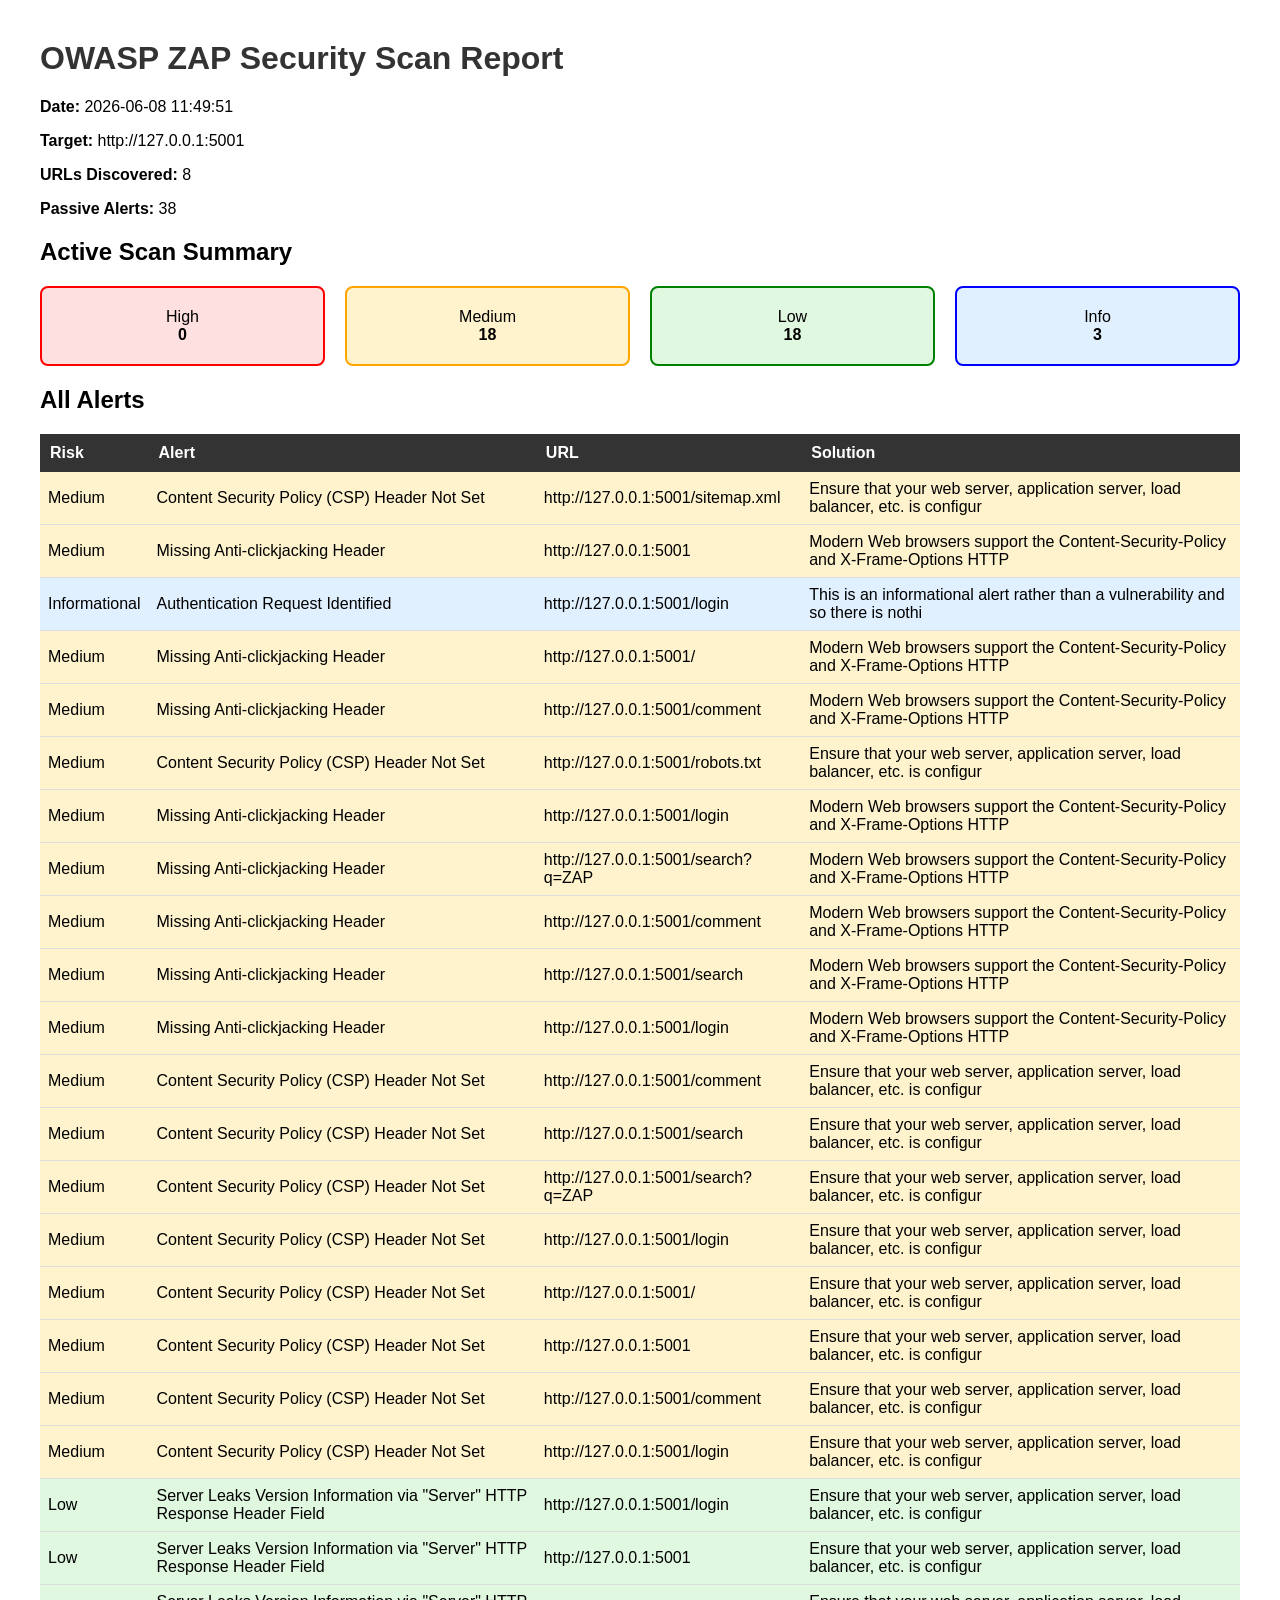
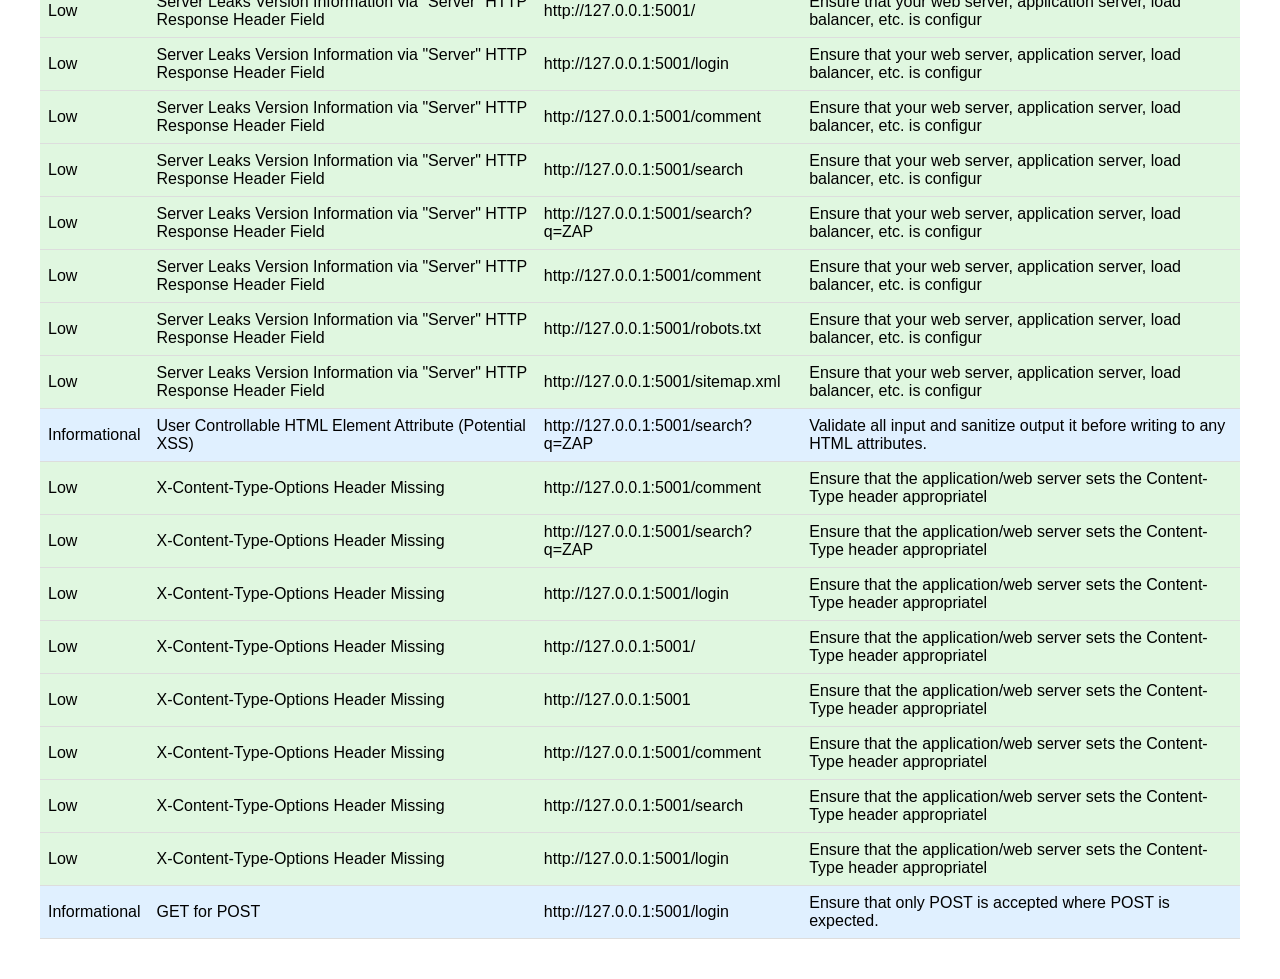
==== reports/scan_report.html @ 9ad348c2 "OWASP ZAP Security Dashboard - Complete Project" ====
<!DOCTYPE html>
    <html>
    <head>
        <title>ZAP Scan Report</title>
        <style>
            body { font-family: Arial; margin: 40px; }
            h1 { color: #333; }
            .summary { display: flex; gap: 20px; margin: 20px 0; }
            .box { padding: 20px; border-radius: 8px; text-align: center; flex: 1; }
            .high   { background: #ffe0e0; border: 2px solid red; }
            .medium { background: #fff3cd; border: 2px solid orange; }
            .low    { background: #e0f7e0; border: 2px solid green; }
            .info   { background: #e0f0ff; border: 2px solid blue; }
            table { width: 100%; border-collapse: collapse; margin-top: 20px; }
            th { background: #333; color: white; padding: 10px; text-align: left; }
            td { padding: 8px; border-bottom: 1px solid #ddd; }
            .row-High          { background: #ffe0e0; }
            .row-Medium        { background: #fff3cd; }
            .row-Low           { background: #e0f7e0; }
            .row-Informational { background: #e0f0ff; }
        </style>
    </head>
    <body>
        <h1>OWASP ZAP Security Scan Report</h1>
        <p><strong>Date:</strong> 2026-06-08 11:49:51</p>
        <p><strong>Target:</strong> http://127.0.0.1:5001</p>
        <p><strong>URLs Discovered:</strong> 8</p>
        <p><strong>Passive Alerts:</strong> 38</p>

        <h2>Active Scan Summary</h2>
        <div class="summary">
            <div class="box high">High<br><strong>0</strong></div>
            <div class="box medium">Medium<br><strong>18</strong></div>
            <div class="box low">Low<br><strong>18</strong></div>
            <div class="box info">Info<br><strong>3</strong></div>
        </div>

        <h2>All Alerts</h2>
        <table>
            <tr>
                <th>Risk</th>
                <th>Alert</th>
                <th>URL</th>
                <th>Solution</th>
            </tr>
            
            <tr class="row-Medium">
                <td>Medium</td>
                <td>Content Security Policy (CSP) Header Not Set</td>
                <td>http://127.0.0.1:5001/sitemap.xml</td>
                <td>Ensure that your web server, application server, load balancer, etc. is configur</td>
            </tr>
            <tr class="row-Medium">
                <td>Medium</td>
                <td>Missing Anti-clickjacking Header</td>
                <td>http://127.0.0.1:5001</td>
                <td>Modern Web browsers support the Content-Security-Policy and X-Frame-Options HTTP</td>
            </tr>
            <tr class="row-Informational">
                <td>Informational</td>
                <td>Authentication Request Identified</td>
                <td>http://127.0.0.1:5001/login</td>
                <td>This is an informational alert rather than a vulnerability and so there is nothi</td>
            </tr>
            <tr class="row-Medium">
                <td>Medium</td>
                <td>Missing Anti-clickjacking Header</td>
                <td>http://127.0.0.1:5001/</td>
                <td>Modern Web browsers support the Content-Security-Policy and X-Frame-Options HTTP</td>
            </tr>
            <tr class="row-Medium">
                <td>Medium</td>
                <td>Missing Anti-clickjacking Header</td>
                <td>http://127.0.0.1:5001/comment</td>
                <td>Modern Web browsers support the Content-Security-Policy and X-Frame-Options HTTP</td>
            </tr>
            <tr class="row-Medium">
                <td>Medium</td>
                <td>Content Security Policy (CSP) Header Not Set</td>
                <td>http://127.0.0.1:5001/robots.txt</td>
                <td>Ensure that your web server, application server, load balancer, etc. is configur</td>
            </tr>
            <tr class="row-Medium">
                <td>Medium</td>
                <td>Missing Anti-clickjacking Header</td>
                <td>http://127.0.0.1:5001/login</td>
                <td>Modern Web browsers support the Content-Security-Policy and X-Frame-Options HTTP</td>
            </tr>
            <tr class="row-Medium">
                <td>Medium</td>
                <td>Missing Anti-clickjacking Header</td>
                <td>http://127.0.0.1:5001/search?q=ZAP</td>
                <td>Modern Web browsers support the Content-Security-Policy and X-Frame-Options HTTP</td>
            </tr>
            <tr class="row-Medium">
                <td>Medium</td>
                <td>Missing Anti-clickjacking Header</td>
                <td>http://127.0.0.1:5001/comment</td>
                <td>Modern Web browsers support the Content-Security-Policy and X-Frame-Options HTTP</td>
            </tr>
            <tr class="row-Medium">
                <td>Medium</td>
                <td>Missing Anti-clickjacking Header</td>
                <td>http://127.0.0.1:5001/search</td>
                <td>Modern Web browsers support the Content-Security-Policy and X-Frame-Options HTTP</td>
            </tr>
            <tr class="row-Medium">
                <td>Medium</td>
                <td>Missing Anti-clickjacking Header</td>
                <td>http://127.0.0.1:5001/login</td>
                <td>Modern Web browsers support the Content-Security-Policy and X-Frame-Options HTTP</td>
            </tr>
            <tr class="row-Medium">
                <td>Medium</td>
                <td>Content Security Policy (CSP) Header Not Set</td>
                <td>http://127.0.0.1:5001/comment</td>
                <td>Ensure that your web server, application server, load balancer, etc. is configur</td>
            </tr>
            <tr class="row-Medium">
                <td>Medium</td>
                <td>Content Security Policy (CSP) Header Not Set</td>
                <td>http://127.0.0.1:5001/search</td>
                <td>Ensure that your web server, application server, load balancer, etc. is configur</td>
            </tr>
            <tr class="row-Medium">
                <td>Medium</td>
                <td>Content Security Policy (CSP) Header Not Set</td>
                <td>http://127.0.0.1:5001/search?q=ZAP</td>
                <td>Ensure that your web server, application server, load balancer, etc. is configur</td>
            </tr>
            <tr class="row-Medium">
                <td>Medium</td>
                <td>Content Security Policy (CSP) Header Not Set</td>
                <td>http://127.0.0.1:5001/login</td>
                <td>Ensure that your web server, application server, load balancer, etc. is configur</td>
            </tr>
            <tr class="row-Medium">
                <td>Medium</td>
                <td>Content Security Policy (CSP) Header Not Set</td>
                <td>http://127.0.0.1:5001/</td>
                <td>Ensure that your web server, application server, load balancer, etc. is configur</td>
            </tr>
            <tr class="row-Medium">
                <td>Medium</td>
                <td>Content Security Policy (CSP) Header Not Set</td>
                <td>http://127.0.0.1:5001</td>
                <td>Ensure that your web server, application server, load balancer, etc. is configur</td>
            </tr>
            <tr class="row-Medium">
                <td>Medium</td>
                <td>Content Security Policy (CSP) Header Not Set</td>
                <td>http://127.0.0.1:5001/comment</td>
                <td>Ensure that your web server, application server, load balancer, etc. is configur</td>
            </tr>
            <tr class="row-Medium">
                <td>Medium</td>
                <td>Content Security Policy (CSP) Header Not Set</td>
                <td>http://127.0.0.1:5001/login</td>
                <td>Ensure that your web server, application server, load balancer, etc. is configur</td>
            </tr>
            <tr class="row-Low">
                <td>Low</td>
                <td>Server Leaks Version Information via "Server" HTTP Response Header Field</td>
                <td>http://127.0.0.1:5001/login</td>
                <td>Ensure that your web server, application server, load balancer, etc. is configur</td>
            </tr>
            <tr class="row-Low">
                <td>Low</td>
                <td>Server Leaks Version Information via "Server" HTTP Response Header Field</td>
                <td>http://127.0.0.1:5001</td>
                <td>Ensure that your web server, application server, load balancer, etc. is configur</td>
            </tr>
            <tr class="row-Low">
                <td>Low</td>
                <td>Server Leaks Version Information via "Server" HTTP Response Header Field</td>
                <td>http://127.0.0.1:5001/</td>
                <td>Ensure that your web server, application server, load balancer, etc. is configur</td>
            </tr>
            <tr class="row-Low">
                <td>Low</td>
                <td>Server Leaks Version Information via "Server" HTTP Response Header Field</td>
                <td>http://127.0.0.1:5001/login</td>
                <td>Ensure that your web server, application server, load balancer, etc. is configur</td>
            </tr>
            <tr class="row-Low">
                <td>Low</td>
                <td>Server Leaks Version Information via "Server" HTTP Response Header Field</td>
                <td>http://127.0.0.1:5001/comment</td>
                <td>Ensure that your web server, application server, load balancer, etc. is configur</td>
            </tr>
            <tr class="row-Low">
                <td>Low</td>
                <td>Server Leaks Version Information via "Server" HTTP Response Header Field</td>
                <td>http://127.0.0.1:5001/search</td>
                <td>Ensure that your web server, application server, load balancer, etc. is configur</td>
            </tr>
            <tr class="row-Low">
                <td>Low</td>
                <td>Server Leaks Version Information via "Server" HTTP Response Header Field</td>
                <td>http://127.0.0.1:5001/search?q=ZAP</td>
                <td>Ensure that your web server, application server, load balancer, etc. is configur</td>
            </tr>
            <tr class="row-Low">
                <td>Low</td>
                <td>Server Leaks Version Information via "Server" HTTP Response Header Field</td>
                <td>http://127.0.0.1:5001/comment</td>
                <td>Ensure that your web server, application server, load balancer, etc. is configur</td>
            </tr>
            <tr class="row-Low">
                <td>Low</td>
                <td>Server Leaks Version Information via "Server" HTTP Response Header Field</td>
                <td>http://127.0.0.1:5001/robots.txt</td>
                <td>Ensure that your web server, application server, load balancer, etc. is configur</td>
            </tr>
            <tr class="row-Low">
                <td>Low</td>
                <td>Server Leaks Version Information via "Server" HTTP Response Header Field</td>
                <td>http://127.0.0.1:5001/sitemap.xml</td>
                <td>Ensure that your web server, application server, load balancer, etc. is configur</td>
            </tr>
            <tr class="row-Informational">
                <td>Informational</td>
                <td>User Controllable HTML Element Attribute (Potential XSS)</td>
                <td>http://127.0.0.1:5001/search?q=ZAP</td>
                <td>Validate all input and sanitize output it before writing to any HTML attributes.</td>
            </tr>
            <tr class="row-Low">
                <td>Low</td>
                <td>X-Content-Type-Options Header Missing</td>
                <td>http://127.0.0.1:5001/comment</td>
                <td>Ensure that the application/web server sets the Content-Type header appropriatel</td>
            </tr>
            <tr class="row-Low">
                <td>Low</td>
                <td>X-Content-Type-Options Header Missing</td>
                <td>http://127.0.0.1:5001/search?q=ZAP</td>
                <td>Ensure that the application/web server sets the Content-Type header appropriatel</td>
            </tr>
            <tr class="row-Low">
                <td>Low</td>
                <td>X-Content-Type-Options Header Missing</td>
                <td>http://127.0.0.1:5001/login</td>
                <td>Ensure that the application/web server sets the Content-Type header appropriatel</td>
            </tr>
            <tr class="row-Low">
                <td>Low</td>
                <td>X-Content-Type-Options Header Missing</td>
                <td>http://127.0.0.1:5001/</td>
                <td>Ensure that the application/web server sets the Content-Type header appropriatel</td>
            </tr>
            <tr class="row-Low">
                <td>Low</td>
                <td>X-Content-Type-Options Header Missing</td>
                <td>http://127.0.0.1:5001</td>
                <td>Ensure that the application/web server sets the Content-Type header appropriatel</td>
            </tr>
            <tr class="row-Low">
                <td>Low</td>
                <td>X-Content-Type-Options Header Missing</td>
                <td>http://127.0.0.1:5001/comment</td>
                <td>Ensure that the application/web server sets the Content-Type header appropriatel</td>
            </tr>
            <tr class="row-Low">
                <td>Low</td>
                <td>X-Content-Type-Options Header Missing</td>
                <td>http://127.0.0.1:5001/search</td>
                <td>Ensure that the application/web server sets the Content-Type header appropriatel</td>
            </tr>
            <tr class="row-Low">
                <td>Low</td>
                <td>X-Content-Type-Options Header Missing</td>
                <td>http://127.0.0.1:5001/login</td>
                <td>Ensure that the application/web server sets the Content-Type header appropriatel</td>
            </tr>
            <tr class="row-Informational">
                <td>Informational</td>
                <td>GET for POST</td>
                <td>http://127.0.0.1:5001/login</td>
                <td>Ensure that only POST is accepted where POST is expected.</td>
            </tr>
        </table>
    </body>
    </html>
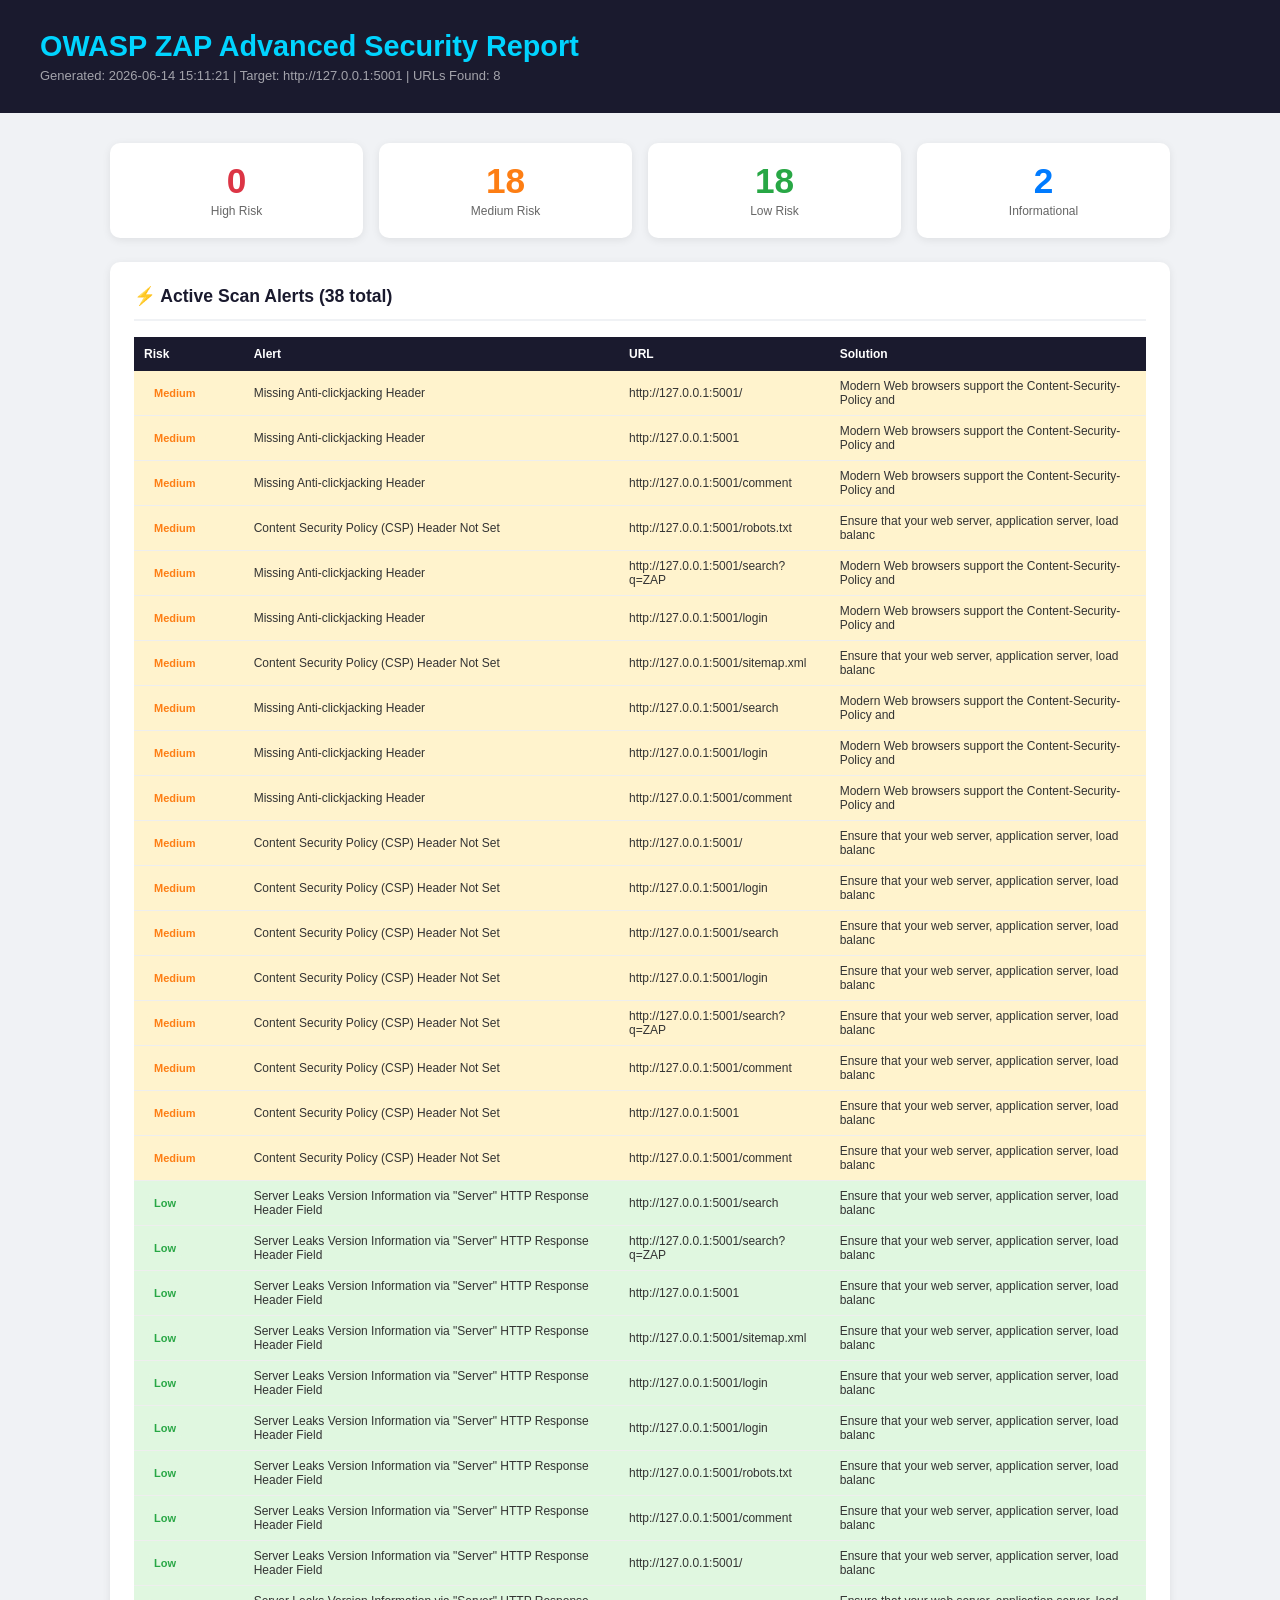
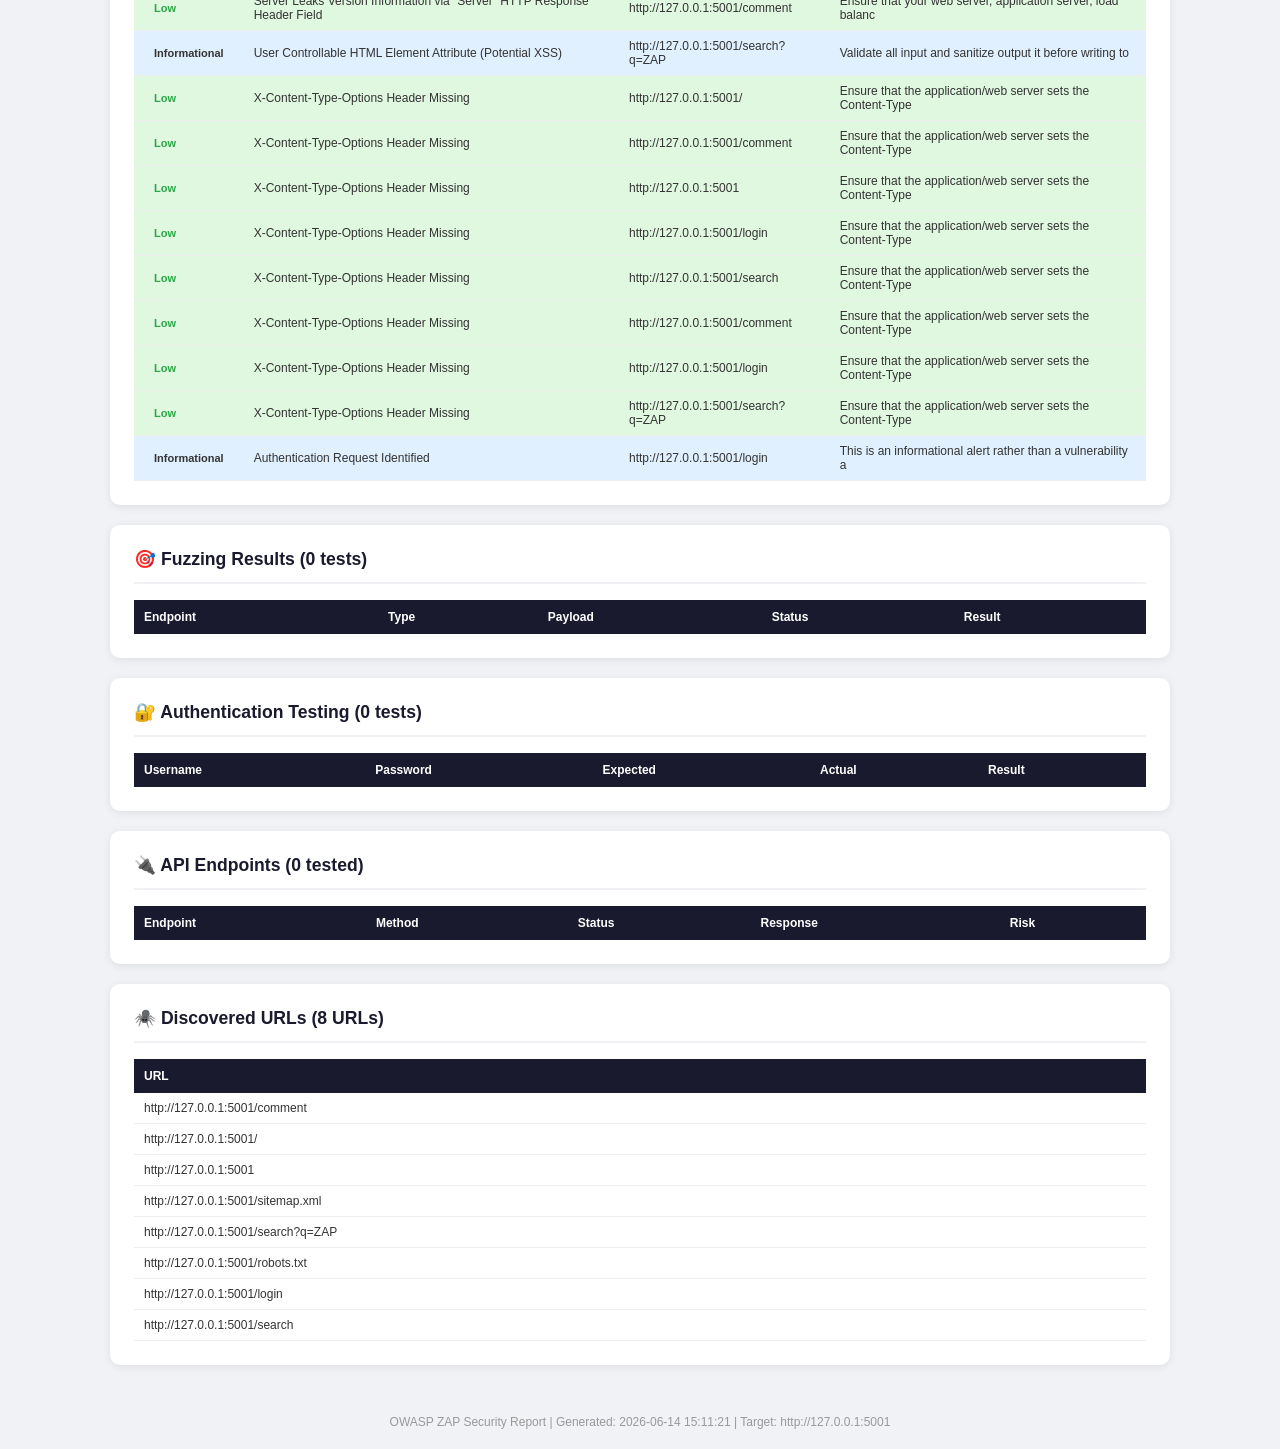
==== commit bd4be5df: "Update scan reports" ====
--- a/reports/scan_report.html
+++ b/reports/scan_report.html
@@ -1,42 +1,147 @@
-
-    <!DOCTYPE html>
-    <html>
-    <head>
-        <title>ZAP Scan Report</title>
-        <style>
-            body { font-family: Arial; margin: 40px; }
-            h1 { color: #333; }
-            .summary { display: flex; gap: 20px; margin: 20px 0; }
-            .box { padding: 20px; border-radius: 8px; text-align: center; flex: 1; }
-            .high   { background: #ffe0e0; border: 2px solid red; }
-            .medium { background: #fff3cd; border: 2px solid orange; }
-            .low    { background: #e0f7e0; border: 2px solid green; }
-            .info   { background: #e0f0ff; border: 2px solid blue; }
-            table { width: 100%; border-collapse: collapse; margin-top: 20px; }
-            th { background: #333; color: white; padding: 10px; text-align: left; }
-            td { padding: 8px; border-bottom: 1px solid #ddd; }
-            .row-High          { background: #ffe0e0; }
-            .row-Medium        { background: #fff3cd; }
-            .row-Low           { background: #e0f7e0; }
-            .row-Informational { background: #e0f0ff; }
-        </style>
-    </head>
-    <body>
-        <h1>OWASP ZAP Security Scan Report</h1>
-        <p><strong>Date:</strong> 2026-06-08 11:49:51</p>
-        <p><strong>Target:</strong> http://127.0.0.1:5001</p>
-        <p><strong>URLs Discovered:</strong> 8</p>
-        <p><strong>Passive Alerts:</strong> 38</p>
-
-        <h2>Active Scan Summary</h2>
-        <div class="summary">
-            <div class="box high">High<br><strong>0</strong></div>
-            <div class="box medium">Medium<br><strong>18</strong></div>
-            <div class="box low">Low<br><strong>18</strong></div>
-            <div class="box info">Info<br><strong>3</strong></div>
+<!DOCTYPE html>
+<html>
+<head>
+    <title>OWASP ZAP Advanced Security Report</title>
+    <style>
+        * { margin:0; padding:0; box-sizing:border-box; }
+        body {
+            font-family: Arial, sans-serif;
+            background: #f0f2f5;
+            color: #333;
+        }
+        .header {
+            background: #1a1a2e;
+            color: white;
+            padding: 30px 40px;
+        }
+        .header h1 {
+            font-size: 1.8rem;
+            color: #00d4ff;
+        }
+        .header p {
+            color: rgba(255,255,255,0.6);
+            margin-top: 5px;
+            font-size: 13px;
+        }
+        .container {
+            max-width: 1100px;
+            margin: 30px auto;
+            padding: 0 20px;
+        }
+        .kpi-grid {
+            display: grid;
+            grid-template-columns: repeat(4,1fr);
+            gap: 16px;
+            margin-bottom: 24px;
+        }
+        .kpi {
+            background: white;
+            padding: 20px;
+            border-radius: 10px;
+            text-align: center;
+            box-shadow: 0 2px 8px rgba(0,0,0,0.08);
+        }
+        .kpi-val {
+            font-size: 2.2rem;
+            font-weight: 900;
+            line-height: 1;
+        }
+        .kpi-lbl {
+            font-size: 12px;
+            color: #666;
+            margin-top: 6px;
+        }
+        .kpi.high   .kpi-val { color: #dc3545; }
+        .kpi.medium .kpi-val { color: #fd7e14; }
+        .kpi.low    .kpi-val { color: #28a745; }
+        .kpi.info   .kpi-val { color: #007bff; }
+        .section {
+            background: white;
+            border-radius: 10px;
+            padding: 24px;
+            margin-bottom: 20px;
+            box-shadow: 0 2px 8px rgba(0,0,0,0.08);
+        }
+        .section h2 {
+            font-size: 1.1rem;
+            color: #1a1a2e;
+            border-bottom: 2px solid #f0f2f5;
+            padding-bottom: 12px;
+            margin-bottom: 16px;
+        }
+        table {
+            width: 100%;
+            border-collapse: collapse;
+            font-size: 12px;
+        }
+        th {
+            background: #1a1a2e;
+            color: white;
+            padding: 10px;
+            text-align: left;
+        }
+        td { padding: 8px 10px; border-bottom: 1px solid #eee; }
+        .row-High          { background: #ffe0e0; }
+        .row-Medium        { background: #fff3cd; }
+        .row-Low           { background: #e0f7e0; }
+        .row-Informational { background: #e0f0ff; }
+        .row-exposed { background: #fff3cd; }
+        .row-protected { background: #e0f7e0; }
+        .badge {
+            display: inline-block;
+            padding: 3px 10px;
+            border-radius: 12px;
+            font-size: 11px;
+            font-weight: bold;
+        }
+        .badge-high   { background: #ffe0e0; color: #dc3545; }
+        .badge-medium { background: #fff3cd; color: #fd7e14; }
+        .badge-low    { background: #e0f7e0; color: #28a745; }
+        .badge-info   { background: #e0f0ff; color: #007bff; }
+        .footer {
+            text-align: center;
+            padding: 20px;
+            color: #999;
+            font-size: 12px;
+        }
+    </style>
+</head>
+<body>
+
+<div class="header">
+    <h1>OWASP ZAP Advanced Security Report</h1>
+    <p>Generated: 2026-06-14 15:11:21 |
+       Target: http://127.0.0.1:5001 |
+       URLs Found: 8</p>
+</div>
+
+<div class="container">
+
+    <!-- KPI Summary -->
+    <div class="kpi-grid">
+        <div class="kpi high">
+            <div class="kpi-val">0</div>
+            <div class="kpi-lbl">High Risk</div>
         </div>
-
-        <h2>All Alerts</h2>
+        <div class="kpi medium">
+            <div class="kpi-val">18</div>
+            <div class="kpi-lbl">Medium Risk</div>
+        </div>
+        <div class="kpi low">
+            <div class="kpi-val">18</div>
+            <div class="kpi-lbl">Low Risk</div>
+        </div>
+        <div class="kpi info">
+            <div class="kpi-val">2</div>
+            <div class="kpi-lbl">Informational</div>
+        </div>
+    </div>
+
+    <!-- Active Scan Alerts -->
+    <div class="section">
+        <h2>⚡ Active Scan Alerts
+            (38 total)
+        </h2>
         <table>
             <tr>
                 <th>Risk</th>
@@ -46,240 +151,381 @@
             </tr>
             
             <tr class="row-Medium">
-                <td>Medium</td>
+                <td>
+                    <span class="badge badge-medium">Medium</span>
+                </td>
+                <td>Missing Anti-clickjacking Header</td>
+                <td>http://127.0.0.1:5001/</td>
+                <td>Modern Web browsers support the Content-Security-Policy and </td>
+            </tr>
+            <tr class="row-Medium">
+                <td>
+                    <span class="badge badge-medium">Medium</span>
+                </td>
+                <td>Missing Anti-clickjacking Header</td>
+                <td>http://127.0.0.1:5001</td>
+                <td>Modern Web browsers support the Content-Security-Policy and </td>
+            </tr>
+            <tr class="row-Medium">
+                <td>
+                    <span class="badge badge-medium">Medium</span>
+                </td>
+                <td>Missing Anti-clickjacking Header</td>
+                <td>http://127.0.0.1:5001/comment</td>
+                <td>Modern Web browsers support the Content-Security-Policy and </td>
+            </tr>
+            <tr class="row-Medium">
+                <td>
+                    <span class="badge badge-medium">Medium</span>
+                </td>
+                <td>Content Security Policy (CSP) Header Not Set</td>
+                <td>http://127.0.0.1:5001/robots.txt</td>
+                <td>Ensure that your web server, application server, load balanc</td>
+            </tr>
+            <tr class="row-Medium">
+                <td>
+                    <span class="badge badge-medium">Medium</span>
+                </td>
+                <td>Missing Anti-clickjacking Header</td>
+                <td>http://127.0.0.1:5001/search?q=ZAP</td>
+                <td>Modern Web browsers support the Content-Security-Policy and </td>
+            </tr>
+            <tr class="row-Medium">
+                <td>
+                    <span class="badge badge-medium">Medium</span>
+                </td>
+                <td>Missing Anti-clickjacking Header</td>
+                <td>http://127.0.0.1:5001/login</td>
+                <td>Modern Web browsers support the Content-Security-Policy and </td>
+            </tr>
+            <tr class="row-Medium">
+                <td>
+                    <span class="badge badge-medium">Medium</span>
+                </td>
                 <td>Content Security Policy (CSP) Header Not Set</td>
                 <td>http://127.0.0.1:5001/sitemap.xml</td>
-                <td>Ensure that your web server, application server, load balancer, etc. is configur</td>
-            </tr>
-            <tr class="row-Medium">
-                <td>Medium</td>
-                <td>Missing Anti-clickjacking Header</td>
+                <td>Ensure that your web server, application server, load balanc</td>
+            </tr>
+            <tr class="row-Medium">
+                <td>
+                    <span class="badge badge-medium">Medium</span>
+                </td>
+                <td>Missing Anti-clickjacking Header</td>
+                <td>http://127.0.0.1:5001/search</td>
+                <td>Modern Web browsers support the Content-Security-Policy and </td>
+            </tr>
+            <tr class="row-Medium">
+                <td>
+                    <span class="badge badge-medium">Medium</span>
+                </td>
+                <td>Missing Anti-clickjacking Header</td>
+                <td>http://127.0.0.1:5001/login</td>
+                <td>Modern Web browsers support the Content-Security-Policy and </td>
+            </tr>
+            <tr class="row-Medium">
+                <td>
+                    <span class="badge badge-medium">Medium</span>
+                </td>
+                <td>Missing Anti-clickjacking Header</td>
+                <td>http://127.0.0.1:5001/comment</td>
+                <td>Modern Web browsers support the Content-Security-Policy and </td>
+            </tr>
+            <tr class="row-Medium">
+                <td>
+                    <span class="badge badge-medium">Medium</span>
+                </td>
+                <td>Content Security Policy (CSP) Header Not Set</td>
+                <td>http://127.0.0.1:5001/</td>
+                <td>Ensure that your web server, application server, load balanc</td>
+            </tr>
+            <tr class="row-Medium">
+                <td>
+                    <span class="badge badge-medium">Medium</span>
+                </td>
+                <td>Content Security Policy (CSP) Header Not Set</td>
+                <td>http://127.0.0.1:5001/login</td>
+                <td>Ensure that your web server, application server, load balanc</td>
+            </tr>
+            <tr class="row-Medium">
+                <td>
+                    <span class="badge badge-medium">Medium</span>
+                </td>
+                <td>Content Security Policy (CSP) Header Not Set</td>
+                <td>http://127.0.0.1:5001/search</td>
+                <td>Ensure that your web server, application server, load balanc</td>
+            </tr>
+            <tr class="row-Medium">
+                <td>
+                    <span class="badge badge-medium">Medium</span>
+                </td>
+                <td>Content Security Policy (CSP) Header Not Set</td>
+                <td>http://127.0.0.1:5001/login</td>
+                <td>Ensure that your web server, application server, load balanc</td>
+            </tr>
+            <tr class="row-Medium">
+                <td>
+                    <span class="badge badge-medium">Medium</span>
+                </td>
+                <td>Content Security Policy (CSP) Header Not Set</td>
+                <td>http://127.0.0.1:5001/search?q=ZAP</td>
+                <td>Ensure that your web server, application server, load balanc</td>
+            </tr>
+            <tr class="row-Medium">
+                <td>
+                    <span class="badge badge-medium">Medium</span>
+                </td>
+                <td>Content Security Policy (CSP) Header Not Set</td>
+                <td>http://127.0.0.1:5001/comment</td>
+                <td>Ensure that your web server, application server, load balanc</td>
+            </tr>
+            <tr class="row-Medium">
+                <td>
+                    <span class="badge badge-medium">Medium</span>
+                </td>
+                <td>Content Security Policy (CSP) Header Not Set</td>
                 <td>http://127.0.0.1:5001</td>
-                <td>Modern Web browsers support the Content-Security-Policy and X-Frame-Options HTTP</td>
+                <td>Ensure that your web server, application server, load balanc</td>
+            </tr>
+            <tr class="row-Medium">
+                <td>
+                    <span class="badge badge-medium">Medium</span>
+                </td>
+                <td>Content Security Policy (CSP) Header Not Set</td>
+                <td>http://127.0.0.1:5001/comment</td>
+                <td>Ensure that your web server, application server, load balanc</td>
+            </tr>
+            <tr class="row-Low">
+                <td>
+                    <span class="badge badge-low">Low</span>
+                </td>
+                <td>Server Leaks Version Information via "Server" HTTP Response Header Field</td>
+                <td>http://127.0.0.1:5001/search</td>
+                <td>Ensure that your web server, application server, load balanc</td>
+            </tr>
+            <tr class="row-Low">
+                <td>
+                    <span class="badge badge-low">Low</span>
+                </td>
+                <td>Server Leaks Version Information via "Server" HTTP Response Header Field</td>
+                <td>http://127.0.0.1:5001/search?q=ZAP</td>
+                <td>Ensure that your web server, application server, load balanc</td>
+            </tr>
+            <tr class="row-Low">
+                <td>
+                    <span class="badge badge-low">Low</span>
+                </td>
+                <td>Server Leaks Version Information via "Server" HTTP Response Header Field</td>
+                <td>http://127.0.0.1:5001</td>
+                <td>Ensure that your web server, application server, load balanc</td>
+            </tr>
+            <tr class="row-Low">
+                <td>
+                    <span class="badge badge-low">Low</span>
+                </td>
+                <td>Server Leaks Version Information via "Server" HTTP Response Header Field</td>
+                <td>http://127.0.0.1:5001/sitemap.xml</td>
+                <td>Ensure that your web server, application server, load balanc</td>
+            </tr>
+            <tr class="row-Low">
+                <td>
+                    <span class="badge badge-low">Low</span>
+                </td>
+                <td>Server Leaks Version Information via "Server" HTTP Response Header Field</td>
+                <td>http://127.0.0.1:5001/login</td>
+                <td>Ensure that your web server, application server, load balanc</td>
+            </tr>
+            <tr class="row-Low">
+                <td>
+                    <span class="badge badge-low">Low</span>
+                </td>
+                <td>Server Leaks Version Information via "Server" HTTP Response Header Field</td>
+                <td>http://127.0.0.1:5001/login</td>
+                <td>Ensure that your web server, application server, load balanc</td>
+            </tr>
+            <tr class="row-Low">
+                <td>
+                    <span class="badge badge-low">Low</span>
+                </td>
+                <td>Server Leaks Version Information via "Server" HTTP Response Header Field</td>
+                <td>http://127.0.0.1:5001/robots.txt</td>
+                <td>Ensure that your web server, application server, load balanc</td>
+            </tr>
+            <tr class="row-Low">
+                <td>
+                    <span class="badge badge-low">Low</span>
+                </td>
+                <td>Server Leaks Version Information via "Server" HTTP Response Header Field</td>
+                <td>http://127.0.0.1:5001/comment</td>
+                <td>Ensure that your web server, application server, load balanc</td>
+            </tr>
+            <tr class="row-Low">
+                <td>
+                    <span class="badge badge-low">Low</span>
+                </td>
+                <td>Server Leaks Version Information via "Server" HTTP Response Header Field</td>
+                <td>http://127.0.0.1:5001/</td>
+                <td>Ensure that your web server, application server, load balanc</td>
+            </tr>
+            <tr class="row-Low">
+                <td>
+                    <span class="badge badge-low">Low</span>
+                </td>
+                <td>Server Leaks Version Information via "Server" HTTP Response Header Field</td>
+                <td>http://127.0.0.1:5001/comment</td>
+                <td>Ensure that your web server, application server, load balanc</td>
             </tr>
             <tr class="row-Informational">
-                <td>Informational</td>
-                <td>Authentication Request Identified</td>
-                <td>http://127.0.0.1:5001/login</td>
-                <td>This is an informational alert rather than a vulnerability and so there is nothi</td>
-            </tr>
-            <tr class="row-Medium">
-                <td>Medium</td>
-                <td>Missing Anti-clickjacking Header</td>
-                <td>http://127.0.0.1:5001/</td>
-                <td>Modern Web browsers support the Content-Security-Policy and X-Frame-Options HTTP</td>
-            </tr>
-            <tr class="row-Medium">
-                <td>Medium</td>
-                <td>Missing Anti-clickjacking Header</td>
-                <td>http://127.0.0.1:5001/comment</td>
-                <td>Modern Web browsers support the Content-Security-Policy and X-Frame-Options HTTP</td>
-            </tr>
-            <tr class="row-Medium">
-                <td>Medium</td>
-                <td>Content Security Policy (CSP) Header Not Set</td>
-                <td>http://127.0.0.1:5001/robots.txt</td>
-                <td>Ensure that your web server, application server, load balancer, etc. is configur</td>
-            </tr>
-            <tr class="row-Medium">
-                <td>Medium</td>
-                <td>Missing Anti-clickjacking Header</td>
-                <td>http://127.0.0.1:5001/login</td>
-                <td>Modern Web browsers support the Content-Security-Policy and X-Frame-Options HTTP</td>
-            </tr>
-            <tr class="row-Medium">
-                <td>Medium</td>
-                <td>Missing Anti-clickjacking Header</td>
-                <td>http://127.0.0.1:5001/search?q=ZAP</td>
-                <td>Modern Web browsers support the Content-Security-Policy and X-Frame-Options HTTP</td>
-            </tr>
-            <tr class="row-Medium">
-                <td>Medium</td>
-                <td>Missing Anti-clickjacking Header</td>
-                <td>http://127.0.0.1:5001/comment</td>
-                <td>Modern Web browsers support the Content-Security-Policy and X-Frame-Options HTTP</td>
-            </tr>
-            <tr class="row-Medium">
-                <td>Medium</td>
-                <td>Missing Anti-clickjacking Header</td>
-                <td>http://127.0.0.1:5001/search</td>
-                <td>Modern Web browsers support the Content-Security-Policy and X-Frame-Options HTTP</td>
-            </tr>
-            <tr class="row-Medium">
-                <td>Medium</td>
-                <td>Missing Anti-clickjacking Header</td>
-                <td>http://127.0.0.1:5001/login</td>
-                <td>Modern Web browsers support the Content-Security-Policy and X-Frame-Options HTTP</td>
-            </tr>
-            <tr class="row-Medium">
-                <td>Medium</td>
-                <td>Content Security Policy (CSP) Header Not Set</td>
-                <td>http://127.0.0.1:5001/comment</td>
-                <td>Ensure that your web server, application server, load balancer, etc. is configur</td>
-            </tr>
-            <tr class="row-Medium">
-                <td>Medium</td>
-                <td>Content Security Policy (CSP) Header Not Set</td>
-                <td>http://127.0.0.1:5001/search</td>
-                <td>Ensure that your web server, application server, load balancer, etc. is configur</td>
-            </tr>
-            <tr class="row-Medium">
-                <td>Medium</td>
-                <td>Content Security Policy (CSP) Header Not Set</td>
-                <td>http://127.0.0.1:5001/search?q=ZAP</td>
-                <td>Ensure that your web server, application server, load balancer, etc. is configur</td>
-            </tr>
-            <tr class="row-Medium">
-                <td>Medium</td>
-                <td>Content Security Policy (CSP) Header Not Set</td>
-                <td>http://127.0.0.1:5001/login</td>
-                <td>Ensure that your web server, application server, load balancer, etc. is configur</td>
-            </tr>
-            <tr class="row-Medium">
-                <td>Medium</td>
-                <td>Content Security Policy (CSP) Header Not Set</td>
-                <td>http://127.0.0.1:5001/</td>
-                <td>Ensure that your web server, application server, load balancer, etc. is configur</td>
-            </tr>
-            <tr class="row-Medium">
-                <td>Medium</td>
-                <td>Content Security Policy (CSP) Header Not Set</td>
-                <td>http://127.0.0.1:5001</td>
-                <td>Ensure that your web server, application server, load balancer, etc. is configur</td>
-            </tr>
-            <tr class="row-Medium">
-                <td>Medium</td>
-                <td>Content Security Policy (CSP) Header Not Set</td>
-                <td>http://127.0.0.1:5001/comment</td>
-                <td>Ensure that your web server, application server, load balancer, etc. is configur</td>
-            </tr>
-            <tr class="row-Medium">
-                <td>Medium</td>
-                <td>Content Security Policy (CSP) Header Not Set</td>
-                <td>http://127.0.0.1:5001/login</td>
-                <td>Ensure that your web server, application server, load balancer, etc. is configur</td>
-            </tr>
-            <tr class="row-Low">
-                <td>Low</td>
-                <td>Server Leaks Version Information via "Server" HTTP Response Header Field</td>
-                <td>http://127.0.0.1:5001/login</td>
-                <td>Ensure that your web server, application server, load balancer, etc. is configur</td>
-            </tr>
-            <tr class="row-Low">
-                <td>Low</td>
-                <td>Server Leaks Version Information via "Server" HTTP Response Header Field</td>
-                <td>http://127.0.0.1:5001</td>
-                <td>Ensure that your web server, application server, load balancer, etc. is configur</td>
-            </tr>
-            <tr class="row-Low">
-                <td>Low</td>
-                <td>Server Leaks Version Information via "Server" HTTP Response Header Field</td>
-                <td>http://127.0.0.1:5001/</td>
-                <td>Ensure that your web server, application server, load balancer, etc. is configur</td>
-            </tr>
-            <tr class="row-Low">
-                <td>Low</td>
-                <td>Server Leaks Version Information via "Server" HTTP Response Header Field</td>
-                <td>http://127.0.0.1:5001/login</td>
-                <td>Ensure that your web server, application server, load balancer, etc. is configur</td>
-            </tr>
-            <tr class="row-Low">
-                <td>Low</td>
-                <td>Server Leaks Version Information via "Server" HTTP Response Header Field</td>
-                <td>http://127.0.0.1:5001/comment</td>
-                <td>Ensure that your web server, application server, load balancer, etc. is configur</td>
-            </tr>
-            <tr class="row-Low">
-                <td>Low</td>
-                <td>Server Leaks Version Information via "Server" HTTP Response Header Field</td>
-                <td>http://127.0.0.1:5001/search</td>
-                <td>Ensure that your web server, application server, load balancer, etc. is configur</td>
-            </tr>
-            <tr class="row-Low">
-                <td>Low</td>
-                <td>Server Leaks Version Information via "Server" HTTP Response Header Field</td>
-                <td>http://127.0.0.1:5001/search?q=ZAP</td>
-                <td>Ensure that your web server, application server, load balancer, etc. is configur</td>
-            </tr>
-            <tr class="row-Low">
-                <td>Low</td>
-                <td>Server Leaks Version Information via "Server" HTTP Response Header Field</td>
-                <td>http://127.0.0.1:5001/comment</td>
-                <td>Ensure that your web server, application server, load balancer, etc. is configur</td>
-            </tr>
-            <tr class="row-Low">
-                <td>Low</td>
-                <td>Server Leaks Version Information via "Server" HTTP Response Header Field</td>
-                <td>http://127.0.0.1:5001/robots.txt</td>
-                <td>Ensure that your web server, application server, load balancer, etc. is configur</td>
-            </tr>
-            <tr class="row-Low">
-                <td>Low</td>
-                <td>Server Leaks Version Information via "Server" HTTP Response Header Field</td>
-                <td>http://127.0.0.1:5001/sitemap.xml</td>
-                <td>Ensure that your web server, application server, load balancer, etc. is configur</td>
-            </tr>
-            <tr class="row-Informational">
-                <td>Informational</td>
+                <td>
+                    <span class="badge badge-informational">Informational</span>
+                </td>
                 <td>User Controllable HTML Element Attribute (Potential XSS)</td>
                 <td>http://127.0.0.1:5001/search?q=ZAP</td>
-                <td>Validate all input and sanitize output it before writing to any HTML attributes.</td>
-            </tr>
-            <tr class="row-Low">
-                <td>Low</td>
-                <td>X-Content-Type-Options Header Missing</td>
-                <td>http://127.0.0.1:5001/comment</td>
-                <td>Ensure that the application/web server sets the Content-Type header appropriatel</td>
-            </tr>
-            <tr class="row-Low">
-                <td>Low</td>
+                <td>Validate all input and sanitize output it before writing to </td>
+            </tr>
+            <tr class="row-Low">
+                <td>
+                    <span class="badge badge-low">Low</span>
+                </td>
+                <td>X-Content-Type-Options Header Missing</td>
+                <td>http://127.0.0.1:5001/</td>
+                <td>Ensure that the application/web server sets the Content-Type</td>
+            </tr>
+            <tr class="row-Low">
+                <td>
+                    <span class="badge badge-low">Low</span>
+                </td>
+                <td>X-Content-Type-Options Header Missing</td>
+                <td>http://127.0.0.1:5001/comment</td>
+                <td>Ensure that the application/web server sets the Content-Type</td>
+            </tr>
+            <tr class="row-Low">
+                <td>
+                    <span class="badge badge-low">Low</span>
+                </td>
+                <td>X-Content-Type-Options Header Missing</td>
+                <td>http://127.0.0.1:5001</td>
+                <td>Ensure that the application/web server sets the Content-Type</td>
+            </tr>
+            <tr class="row-Low">
+                <td>
+                    <span class="badge badge-low">Low</span>
+                </td>
+                <td>X-Content-Type-Options Header Missing</td>
+                <td>http://127.0.0.1:5001/login</td>
+                <td>Ensure that the application/web server sets the Content-Type</td>
+            </tr>
+            <tr class="row-Low">
+                <td>
+                    <span class="badge badge-low">Low</span>
+                </td>
+                <td>X-Content-Type-Options Header Missing</td>
+                <td>http://127.0.0.1:5001/search</td>
+                <td>Ensure that the application/web server sets the Content-Type</td>
+            </tr>
+            <tr class="row-Low">
+                <td>
+                    <span class="badge badge-low">Low</span>
+                </td>
+                <td>X-Content-Type-Options Header Missing</td>
+                <td>http://127.0.0.1:5001/comment</td>
+                <td>Ensure that the application/web server sets the Content-Type</td>
+            </tr>
+            <tr class="row-Low">
+                <td>
+                    <span class="badge badge-low">Low</span>
+                </td>
+                <td>X-Content-Type-Options Header Missing</td>
+                <td>http://127.0.0.1:5001/login</td>
+                <td>Ensure that the application/web server sets the Content-Type</td>
+            </tr>
+            <tr class="row-Low">
+                <td>
+                    <span class="badge badge-low">Low</span>
+                </td>
                 <td>X-Content-Type-Options Header Missing</td>
                 <td>http://127.0.0.1:5001/search?q=ZAP</td>
-                <td>Ensure that the application/web server sets the Content-Type header appropriatel</td>
-            </tr>
-            <tr class="row-Low">
-                <td>Low</td>
-                <td>X-Content-Type-Options Header Missing</td>
-                <td>http://127.0.0.1:5001/login</td>
-                <td>Ensure that the application/web server sets the Content-Type header appropriatel</td>
-            </tr>
-            <tr class="row-Low">
-                <td>Low</td>
-                <td>X-Content-Type-Options Header Missing</td>
-                <td>http://127.0.0.1:5001/</td>
-                <td>Ensure that the application/web server sets the Content-Type header appropriatel</td>
-            </tr>
-            <tr class="row-Low">
-                <td>Low</td>
-                <td>X-Content-Type-Options Header Missing</td>
-                <td>http://127.0.0.1:5001</td>
-                <td>Ensure that the application/web server sets the Content-Type header appropriatel</td>
-            </tr>
-            <tr class="row-Low">
-                <td>Low</td>
-                <td>X-Content-Type-Options Header Missing</td>
-                <td>http://127.0.0.1:5001/comment</td>
-                <td>Ensure that the application/web server sets the Content-Type header appropriatel</td>
-            </tr>
-            <tr class="row-Low">
-                <td>Low</td>
-                <td>X-Content-Type-Options Header Missing</td>
-                <td>http://127.0.0.1:5001/search</td>
-                <td>Ensure that the application/web server sets the Content-Type header appropriatel</td>
-            </tr>
-            <tr class="row-Low">
-                <td>Low</td>
-                <td>X-Content-Type-Options Header Missing</td>
-                <td>http://127.0.0.1:5001/login</td>
-                <td>Ensure that the application/web server sets the Content-Type header appropriatel</td>
+                <td>Ensure that the application/web server sets the Content-Type</td>
             </tr>
             <tr class="row-Informational">
-                <td>Informational</td>
-                <td>GET for POST</td>
-                <td>http://127.0.0.1:5001/login</td>
-                <td>Ensure that only POST is accepted where POST is expected.</td>
+                <td>
+                    <span class="badge badge-informational">Informational</span>
+                </td>
+                <td>Authentication Request Identified</td>
+                <td>http://127.0.0.1:5001/login</td>
+                <td>This is an informational alert rather than a vulnerability a</td>
             </tr>
         </table>
-    </body>
-    </html>
-    +    </div>
+
+    <!-- Fuzzing Results -->
+    <div class="section">
+        <h2>🎯 Fuzzing Results
+            (0 tests)
+        </h2>
+        <table>
+            <tr>
+                <th>Endpoint</th>
+                <th>Type</th>
+                <th>Payload</th>
+                <th>Status</th>
+                <th>Result</th>
+            </tr>
+            
+        </table>
+    </div>
+
+    <!-- Auth Testing Results -->
+    <div class="section">
+        <h2>🔐 Authentication Testing
+            (0 tests)
+        </h2>
+        <table>
+            <tr>
+                <th>Username</th>
+                <th>Password</th>
+                <th>Expected</th>
+                <th>Actual</th>
+                <th>Result</th>
+            </tr>
+            
+        </table>
+    </div>
+
+    <!-- API Results -->
+    <div class="section">
+        <h2>🔌 API Endpoints
+            (0 tested)
+        </h2>
+        <table>
+            <tr>
+                <th>Endpoint</th>
+                <th>Method</th>
+                <th>Status</th>
+                <th>Response</th>
+                <th>Risk</th>
+            </tr>
+            
+        </table>
+    </div>
+
+    <!-- Spider URLs -->
+    <div class="section">
+        <h2>🕷️ Discovered URLs
+            (8 URLs)
+        </h2>
+        <table>
+            <tr><th>URL</th></tr>
+            <tr><td>http://127.0.0.1:5001/comment</td></tr><tr><td>http://127.0.0.1:5001/</td></tr><tr><td>http://127.0.0.1:5001</td></tr><tr><td>http://127.0.0.1:5001/sitemap.xml</td></tr><tr><td>http://127.0.0.1:5001/search?q=ZAP</td></tr><tr><td>http://127.0.0.1:5001/robots.txt</td></tr><tr><td>http://127.0.0.1:5001/login</td></tr><tr><td>http://127.0.0.1:5001/search</td></tr>
+        </table>
+    </div>
+
+</div>
+
+<div class="footer">
+    OWASP ZAP Security Report |
+    Generated: 2026-06-14 15:11:21 |
+    Target: http://127.0.0.1:5001
+</div>
+
+</body>
+</html>
